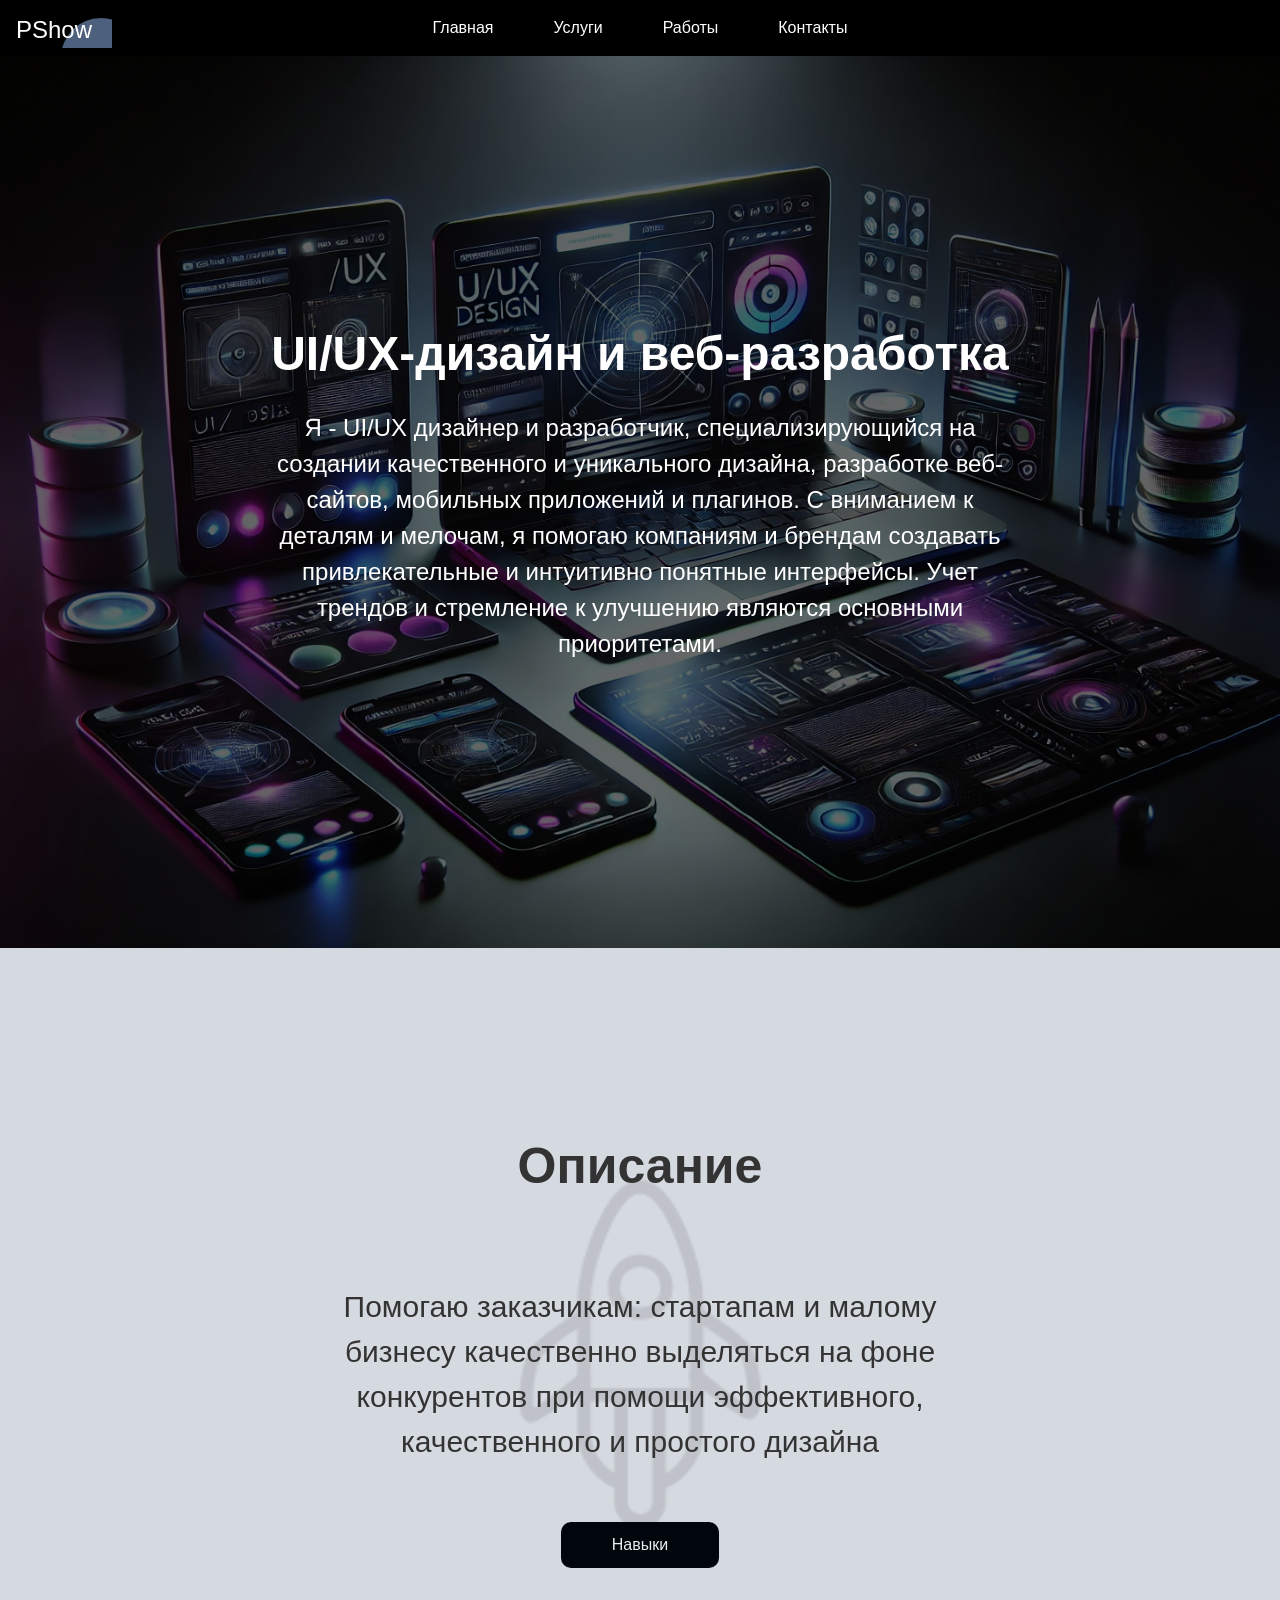
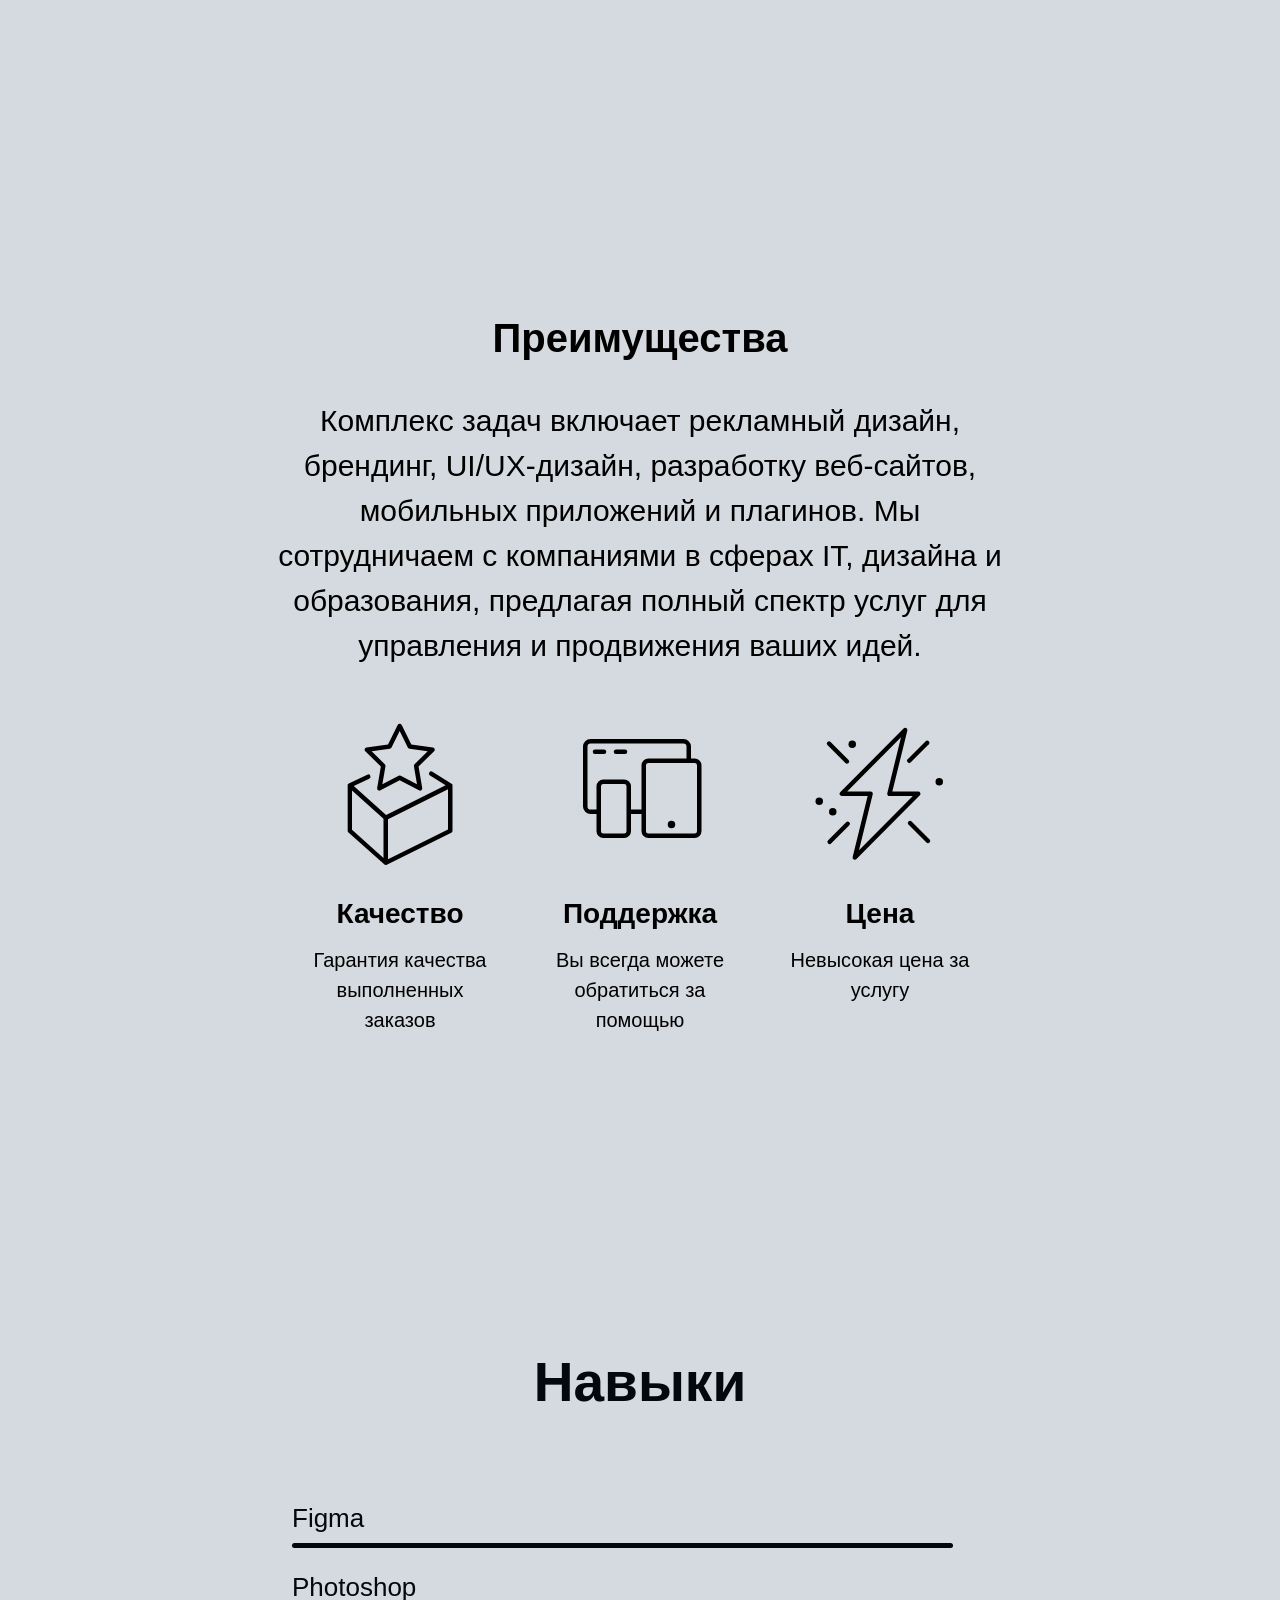
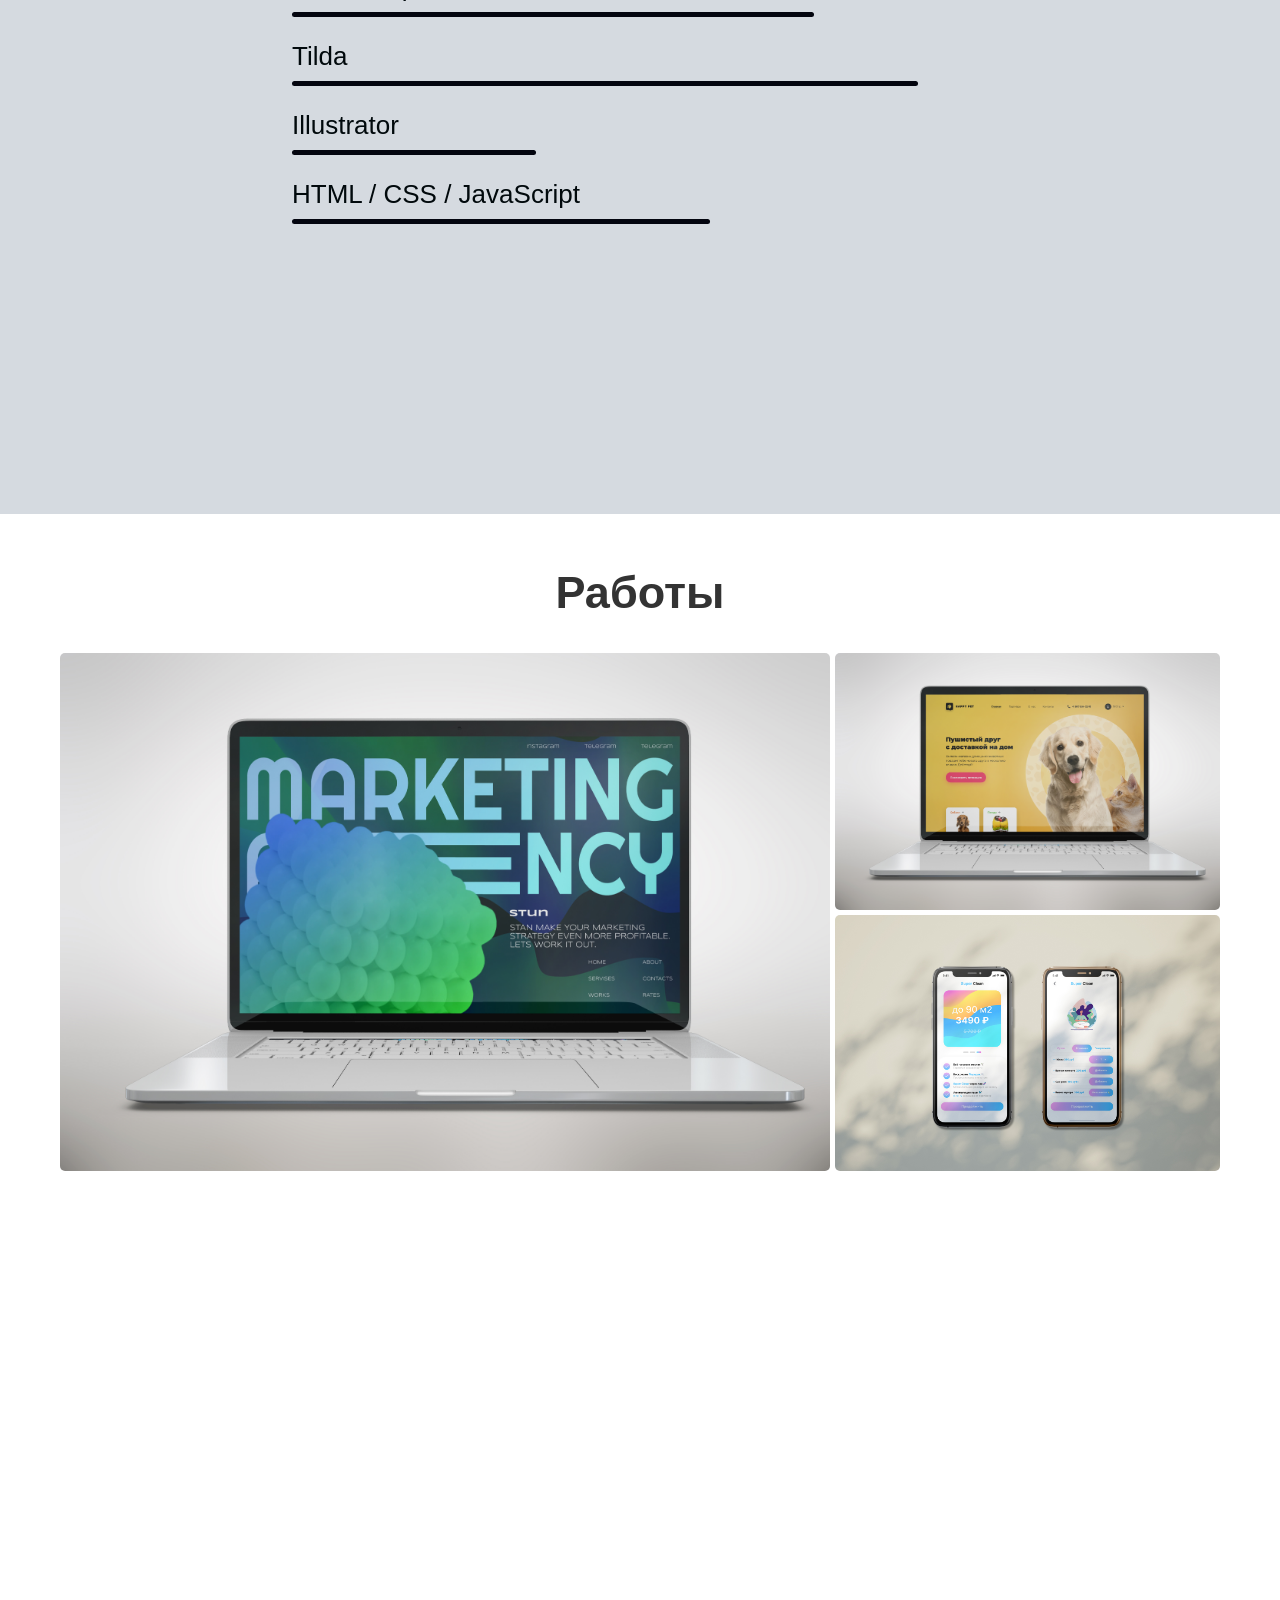
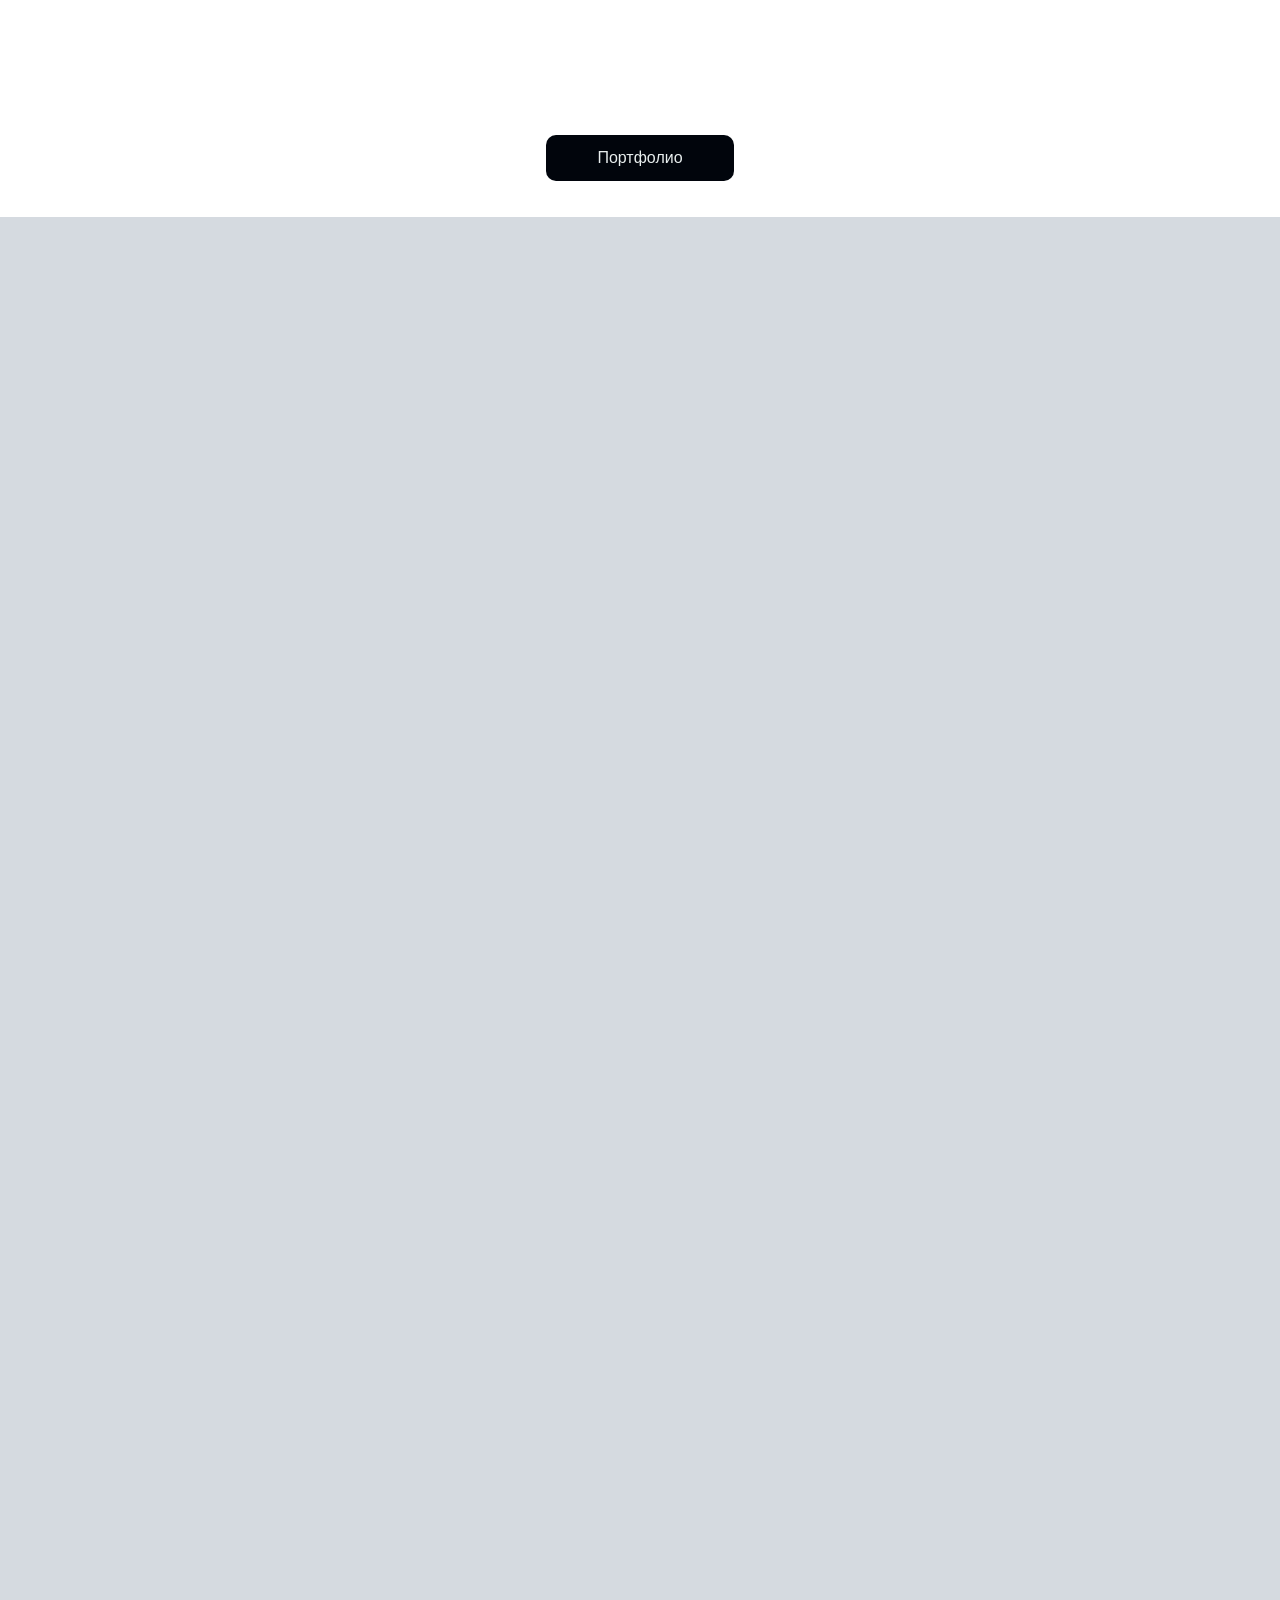
==== photoshowPages/index.html @ cae59e90 "Rename photoshow.html to index.html" ====
<!DOCTYPE html>
<html lang="ru">
<head>
  <meta charset="UTF-8">
  <meta name="viewport" content="width=device-width, initial-scale=1.0">
  <title>PHOTOSHOW</title>
  <script src="http://ajax.googleapis.com/ajax/libs/jquery/1.5/jquery.min.js"></script>
  <script src="https://code.jquery.com/ui/1.10.4/jquery-ui.js"></script>
  <script src="https://code.jquery.com/jquery-3.6.0.min.js"></script>
  <link rel="stylesheet" href="photoshow.css">
  <link rel="stylesheet" href="pshow.css">
</head>
<body>

  <object data="logo.xml" type="image/svg+xml" class="logo-svg"></object>

  <header class="navbar">
    <nav>
      <ul>
        <li><a href="#main">Главная</a></li>
        <li class="dropdown">
          <a href="#">Услуги</a>
          <div class="dropdown-content">
            <a href="#pht">Photoshop</a>
            <a href="#wd">UI/UX дизайн</a>
            <a href="#doweb">Разработка веб-сайтов</a>
          </div>
        </li>
        <li><a href="#works">Работы</a></li>
        <li><a href="#contact">Контакты</a></li>
      </ul>
    </nav>
  </header>
  
  <!-- Первый блок -->
  <section class="main" id="main">
    <div class="main-overlay"></div>
    <div class="main-content">
      <h1>UI/UX-дизайн и веб-разработка</h1>
      <p>Я - UI/UX дизайнер и разработчик, специализирующийся на создании качественного и уникального дизайна, разработке веб-сайтов, мобильных приложений и плагинов. С вниманием к деталям и мелочам, я помогаю компаниям и брендам создавать привлекательные и интуитивно понятные интерфейсы. Учет трендов и стремление к улучшению являются основными приоритетами.</p>
    </div>
  </section>
  
  <!-- Описание -->
  <section class="description-section">
    <h2 class="description-title hidden">Описание</h2>
    <p class="description-text hidden">
      Помогаю заказчикам: стартапам и малому бизнесу качественно выделяться на фоне конкурентов при помощи эффективного, качественного и простого дизайна
    </p>
    <a href="#skills" class="b1 hidden" target="_blank">Навыки</a>
  </section>
  
  <!-- Преимущества -->
  <section class="advantages">
    <h2 class="advh2 hidden">Преимущества</h2>
    <p class="adv hidden">
      Комплекс задач включает рекламный дизайн, брендинг, UI/UX-дизайн, разработку веб-сайтов, мобильных приложений и плагинов. Мы сотрудничаем с компаниями в сферах IT, дизайна и образования, предлагая полный спектр услуг для управления и продвижения ваших идей.
    </p>
    <div class="advantage-container">
      <div class="advantage-item hidden">
        <img src="star.png" alt="Иконка качества">
        <h3 class="ah3">Качество</h3>
        <p class="ap">Гарантия качества выполненных заказов</p>
      </div>
      <div class="advantage-item hidden">
        <img src="gadget.png" alt="Иконка поддержки">
        <h3 class="ah3">Поддержка</h3>
        <p class="ap">Вы всегда можете обратиться за помощью</p>
      </div>
      <div class="advantage-item hidden">
        <img src="lightning.png" alt="Иконка цены">
        <h3 class="ah3">Цена</h3>
        <p class="ap">Невысокая цена за услугу</p>
      </div>
    </div>
  </section>
  
  <!-- Навыки -->
  <section class="skills" id="skills">
    <div class="dd12">
      <h2 class="sh2">Навыки</h2>
      <div class="skill hidden">
        <span class="skill-name">Figma</span>
        <div class="skill-bar" style="width: 95%;"></div>
      </div>
      <div class="skill hidden">
        <span class="skill-name">Photoshop</span>
        <div class="skill-bar" style="width: 75%;"></div>
      </div>
      <div class="skill hidden">
        <span class="skill-name">Tilda</span>
        <div class="skill-bar" style="width: 90%;"></div>
      </div>
      <div class="skill hidden">
        <span class="skill-name">Illustrator</span>
        <div class="skill-bar" style="width: 35%;"></div>
      </div>
      <div class="skill hidden">
        <span class="skill-name">HTML / CSS / JavaScript</span>
        <div class="skill-bar" style="width: 60%;"></div>
      </div>
    </div>
  </section>
  
  <!-- Работы / Галерея -->
  <section class="works" id="works">
    <h2 class="wh2 hidden">Работы</h2>
    <div class="gallery hidden">
      <img src="marketingagency1.jpg" alt="Работа 1" class="large-photo hidden">
      <img src="Petshop1.jpg" alt="Работа 2" class="vertical-photo hidden">
      <img src="superclean1.jpg" alt="Работа 3" class="vertical-photo hidden">
      <img src="Main1.jpg" alt="Работа 4" class="small-photo hidden">
      <img src="CoursesApp1.jpg" alt="Работа 6" class="smallest-photo hidden">
    </div>
    <div class="but1">
      <a href="portfolio.html" class="b1" target="_blank">Портфолио</a>
    </div>
  </section>
  
  <!-- Услуги -->
  <section class="services" id="services">
    <div class="container">
      <h1 class="ush1 hidden">Услуги</h1>
      <p class="pu hidden">
        Услуги UI/UX-дизайна и разработки направлены на создание качественных и эффективных решений для клиентов. Специализация на разработке дизайна логотипов, фирменного стиля, рекламных материалов, а также на создании уникальных веб-сайтов, мобильных приложений и плагинов.
      </p>
      
      <div class="service-item hidden">
        <div class="service-image">
          <img src="ph.jpg" alt="Photoshop Service" id="pht">
        </div>
        <div class="service-details">
          <h2>Работа с изображениями в Photoshop</h2>
          <p class="t1">
            В услугу работы с изображениями в Photoshop входит качественное редактирование и улучшение фотографий. Коррекция цветовой гаммы, удаление дефектов, создание уникальных графических элементов, добавление текстур и эффектов.
        </p>
        <ul class="t1">
            <li>Удаление/добавление объекта</li>
            <li>Ретушь (портретная/предметная)</li>
            <li>Создание инфографики и маркетинговых материалов</li>
            <li>Улучшение и чистка фото</li>
            <li>Изменение цвета и текстуры элементов</li>
        </ul>
          <a href="portfolio.html" class="b1" target="_blank">Порфолио</a>
        </div>
      </div>
      
      <div class="service-item hidden">
        <div class="service-image">
          <img src="wd.jpg" alt="UI/UX-дизайн" id="wd">
        </div>
        <div class="service-details">
          <h2>UI/UX-дизайн</h2>
          <p class="t1">
            Создание дизайна современных, интуитивно понятных и продающих сайтов или лендингов в Figma/Photoshop. Разработка уникального интерфейса с учетом целей и потребностей клиента.
        </p>
        <p class="t1"><b>Комплекс работ:</b></p>
        <ul class="t1">
            <li>Маркетинговый дизайн и структура</li>
            <li>Дизайн лендингов, интернет-магазинов, корпоративных сайтов и блогов</li>
            <li>Подбор и утверждение количества блоков вместе с клиентом</li>
        </ul>
          <a href="portfolio.html" class="b1" target="_blank">Порфолио</a>
        </div>
      </div>
      
      <div class="service-item hidden">
        <div class="service-image">
          <img src="doweb.jpg" alt="Разработка веб-сайтов" id="doweb">
        </div>
        <div class="service-details">
          <h2>Разработка веб-сайтов</h2>
          <p class="t1">
            Создание уникальных, современных и продающих веб-сайтов и лендингов, которые прекрасно представляют ваш бренд и эффективно привлекают внимание вашей целевой аудитории.
        </p>
        <p class="t1"><b>Примеры:</b></p>
        <ul class="t1">
            <li>Маркетинговый дизайн и структура</li>
            <li>Количество блоков и страниц обговаривается с клиентом</li>
            <li>В работе используются HTML, CSS, JavaScript</li>
            <li>Создание веб-сайта ведётся с нуля либо по вашему дизайну (если такой имеется)</li>
        </ul>
          <a href="portfolio.html" class="b1" target="_blank">Порфолио</a>
        </div>
      </div>
    </div>
  </section>
  
  <!-- Контакты -->
  <footer class="section contact hidden" id="contact">
        <h2 class="foot hidden">Связаться</h2>
      <p class="end hidden">Уважаемый клиент!<br>
        Вы можете задать вопросы написав на
        E-mail, в сообщество Вконтакте, в Instagram или Telegram.</p>
      <div class="contacts hidden">
        <h2 class="eh1 hidden">Контакты</h2>
        <p class="end">E-mail: photoshow836@gmail.com</p>
        <p class= "foottt">© 2025 PHOTOSHOW. Все права защищены.</p>
        </div>
  </footer>
  
  <script src="photoshow.js"></script>
</body>
</html>
---- photoshowPages/photoshow.css ----
/* 1. Глобальные стили */
* {
  margin: 0;
  padding: 0;
  box-sizing: border-box;
}

/*body {
  font-family: Arial, sans-serif;
  color: #03050f;
  background-color: #d5dae0;
  line-height: 1.5;
}*/

/* 2. Навигация */

/* Стили для xml и logo(svg) */
.logo-svg {
  position: fixed;
  top: 0.5rem;
  left: 1rem;
  width: 6rem;    
  height: auto;
  z-index: 1001;
}

.navbar {
  position: fixed;
  top: 0;
  width: 100%;
  /*height: 6%;*/
  background-color: #000;
  z-index: 1000;
  display: flex;
  justify-content: center;
  align-items: center;
  padding: 1rem 0;
}

.navbar ul {
  list-style: none;
  display: flex;
  gap: 20px;
}

.navbar a {
  color: #fff;
  text-decoration: none;
  padding: 16px 20px;
  transition: all 0.3s ease;
}

/* Dropdown меню */
.dropdown {
  position: relative;
  display: inline-block;
}

.dropdown-content {
  display: none;
  position: absolute;
  background-color: #020a0e;
  /*width: 15vw;
  height: 9.5rem;*/
  box-shadow: 0 8px 16px rgba(0, 0, 0, 0.2);
  z-index: 1;
}

.dropdown-content a {
  color: #e8ecec;
  padding: 12px 16px;
  text-decoration: none;
  display: block;
  text-align: left;
}

.dropdown:hover .dropdown-content {
  display: block;
  animation: slideDown 0.5s;
}

@keyframes slideDown {
  from { transform: translateY(30px); opacity: 0; }
  to   { transform: translateY(0); opacity: 1; }
}

/* 3. Основной экран (Main) */
.main {
  position: relative;
  height: 100vh;
  background: url('pic1.png') no-repeat center;
  background-size: cover;
  display: flex;
  align-items: center;
  justify-content: center;
  text-align: center;
  margin-top: 3rem;
}

.main-overlay {
  position: absolute;
  top: 0;
  left: 0;
  width: 100%;
  height: 100%;
  background: rgba(0, 0, 0, 0.6);
}

.main-content {
  position: relative;
  max-width: 800px;
  padding: 20px;
}

.main-content h1 {
  font-size: 3rem;
  margin-bottom: 20px;
  color: #fff;
}

.main-content p {
  font-size: 1.5rem;
  color: #fff;
}

/*   4. Описание */
.description-section {
  display: flex;
  flex-direction: column;
  align-items: center;
  justify-content: center;
  text-align: center;
  height: 90vh;
  position: relative;
  padding: 20px;
}

.description-section::before {
  content: '';
  position: absolute;
  width: 350px;
  height: 350px;
  background: url('rocket.png') no-repeat center/contain;
  opacity: 0.1;
}

.description-title {
  font-size: 50px;
  margin-bottom: 80px;
}

.description-text {
  font-size: 30px;
  max-width: 600px;
  margin-bottom: 40px;
}

/*  5. Преимущества */
.advantages {
  background: #d5dae0;
  color: #000;
  text-align: center;
  padding: 150px 20px 100px;
}

.advantages .advh2 {
  font-size: 40px;
  margin-bottom: 30px;
}

.adv {
  font-size: 30px;
  margin: 0 auto;
  max-width: 800px;
  padding: 0 20px;
}

.advantage-container {
  display: flex;
  justify-content: center;
  gap: 40px;
  flex-wrap: wrap;
  margin-top: 40px;
}

.advantage-item {
  display: flex;
  flex-direction: column;
  align-items: center;
  max-width: 200px;
  text-align: center;
  padding: 10px;
}

.advantage-item img {
  width: 150px;
  height: 150px;
  margin-bottom: 15px;
}

.advantage-item .ah3 {
  font-size: 28px;
  margin: 10px 0;
}

.advantage-item p {
  font-size: 20px;
}

/* 6. Навыки */
.skills {
  width: 100%;
  text-align: left;
  padding: 20vh 15vw 30vh;
}

.skills .sh2 {
  text-align: center;
  margin-bottom: 75px;
  font-size: 55px;
  color: #01090c;
}

.skill {
  margin-bottom: 20px;
  padding: 0 100px;
}

.skill-name {
  display: block;
  font-size: 26px;
  margin-bottom: 5px;
  color: #01090c;
}

.skill-bar {
  height: 5px;
  background-color: #03050f;
  border-radius: 2.5px;
}

/* 7. Портфолио / Работы */
.works{
  background-color: white;
  padding-top: 5vh;
  padding-bottom: 3vh;
}

.wh2 {
  text-align: center;
  font-size: 5vh;
  padding-bottom: 3vh;
}
.gallery {
  display: grid;
  grid-template-rows: repeat(2, auto);
  grid-template-columns: 2fr 1fr;
  gap: 5px;                  /* Равномерный отступ между всеми элементами */
  max-width: 1200px;         /* Максимальная ширина галереи */
  margin: 0 auto;            /* Центрирование контейнера */
  padding: 0 20px;           /* Отступы от краёв экрана */
}

/* Крупное фото (занимает две строки, первая колонка) */
.large-photo {
  grid-row: 1 / 3;
  grid-column: 1 / 2;
  width: 100%;
  height: 100%;
  object-fit: cover;
  border-radius: 5px;
}

/* Вертикальные фото */
.vertical-photo {
  width: 100%;
  border-radius: 5px;
  object-fit: cover;
}

/* Маленькое фото */
.small-photo {
  width: 100%;
  border-radius: 5px;
  object-fit: cover;
}

/* Самое маленькое фото */
.smallest-photo {
  grid-row: 3;
  grid-column: 2 / 3;
  width: 100%;
  height: 100%;
  object-fit: cover;
  border-radius: 5px;
}

.but1{
  text-align: center;
  margin-top: 3vh;
}

/* Адаптивность: на мобильных устройствах галерея в одну колонку */
@media (max-width: 768px) {
  .gallery {
    grid-template-columns: 1fr;
    gap: 5px;
    padding: 0 10px;
  }
  .large-photo {
    grid-row: auto;
    grid-column: auto;
  }
}


/*  8. Услуги */
.services {
  text-align: center;
  padding: 40px 20px 20px;
  margin: 20px;
}

.services .ush1 {
  font-size: 50px;
  margin-bottom: 20px;
}

.services .pu {
  font-size: 24px;
  margin-bottom: 40px;
}

/* Контейнер для услуг */
.services .container {
  max-width: 1200px;
  margin: 0 auto;
  padding: 0 20px;
}

/* Элемент услуги: изображение слева, текст справа */
.service-item {
  display: flex;
  align-items: center;
  justify-content: center;
  height: 40%;
  gap: 30px;
  margin: 40px 0;
  padding: 5vh;
  background: #ffffff;
  border-radius: 10px;
  box-shadow: 0 2px 8px rgba(0,0,0,0.4);
}

.service-image {
  flex: 0 0 40%;
}

.service-image img {
  width: 100%;
  height: auto;
  object-fit: cover;
  border-radius: 5px;
}

.service-details {
  flex: 1;
  text-align: left;
}

.service-details h2 {
  font-size: 2em;
  margin-bottom: 20px;
  color: #01090c;
}

.service-details .t1 {
  font-size: 20px;
  margin-bottom: 1vh;
  text-align: left;
  padding: 0 20px;
}

/* Кнопка "Подробнее" */
.b1 {
  border: 1px solid transparent;
  padding: 10px 50px;
  background-color: #01050c;
  color: #e8eeee;
  text-decoration: none;
  font-size: 16px;
  border-radius: 10px;
  cursor: pointer;
  display: inline-block;
  margin-bottom: 1vh;
  margin-top: 2vh;
}

.b1:hover {
  background-color: #e4dcdc;
  color: #000;
  border: 1px solid #000;
  transition: all 375ms ease;
  
}

/* 9. Контакты */
.contact {
  background: #000;
  color: #fff;
  text-align: center;
  font-size: 2rem;
  padding-top: 20vh ;
}

.contact .end {
  font-size: 28px;
  margin: 20px auto;
  max-width: 800px;
  padding: 3vh 5vw;
  margin-bottom: 15vh;
}

.foottt{
  background-color: #000;
  color: #fff;
  text-align: center;
  padding: 3vh 2vw;
  font-size: 1rem;
}

/* 10. Адаптивные стили */
/* Для устройств с максимальной шириной 1024px */
@media (max-width: 1024px) {
  .navbar ul {
    gap: 15px;
  }
  
  .main-content h1 {
    font-size: 2.5rem;
  }
  
  .description-title {
    font-size: 40px;
  }
  
  .description-text {
    font-size: 24px;
  }
  
  .advantages .advh2 {
    font-size: 32px;
  }
  
  .adv {
    font-size: 26px;
    padding: 0 20px;
  }
  
  .skills .sh2 {
    font-size: 45px;
  }
  
  .skill-name {
    font-size: 22px;
  }
  
  .service-details h2 {
    font-size: 1.8em;
  }
  
  .service-details .t1 {
    font-size: 18px;
  }
}

/* Для мобильных устройств с максимальной шириной 768px */
@media (max-width: 768px) {
  /* Навигация */
  .navbar {
    flex-direction: column;
    padding: 10px;
  }
  
  .navbar ul {
    flex-direction: column;
    align-items: center;
  }
  
  /* Основной экран */
  .main {
    margin-top: 5rem;
    height: 80vh;
  }
  
  .main-content h1 {
    font-size: 2rem;
  }
  
  .main-content p {
    font-size: 1rem;
  }
  
  /* Описание */
  .description-section {
    height: auto;
    padding: 60px 20px;
  }
  
  .description-title {
    font-size: 32px;
  }
  
  .description-text {
    font-size: 20px;
  }
  
  /* Преимущества */
  .advantages {
    padding: 100px 20px;
  }
  
  /* Навыки */
  .skills {
    padding: 10vh 20px 30vh;
  }
  
  /* Галерея: меняем сетку на одну колонку */
  .gallery {
    grid-template-columns: 1fr;
    grid-template-rows: auto;
    padding: 0 15px;
  }
  
  .large-photo {
    grid-row: auto;
    grid-column: auto;
  }
  
  /* Услуги - вертикальное расположение */
  .service-item {
    flex-direction: column;
    text-align: center;
  }
  
  .service-image,
  .service-details {
    flex: 1 0 100%;
  }
  
  .service-details {
    padding: 20px 0;
  }
  
  /* Контакты */
  .contact {
    padding: 100px 20px;
    font-size: 28px;
  }
}
---- photoshowPages/pshow.css ----
@charset "UTF-8";
body {
  font-family: Arial, sans-serif;
  line-height: 1.5;
  color: #333;
  background-color: #d5dae0;
  /* Вложенные элементы */
}
body h1, body h2, body h3 {
  font-family: "Helvetica Neue", sans-serif;
}
body p {
  margin-bottom: 1rem;
}

/*# sourceMappingURL=phow.css.map */
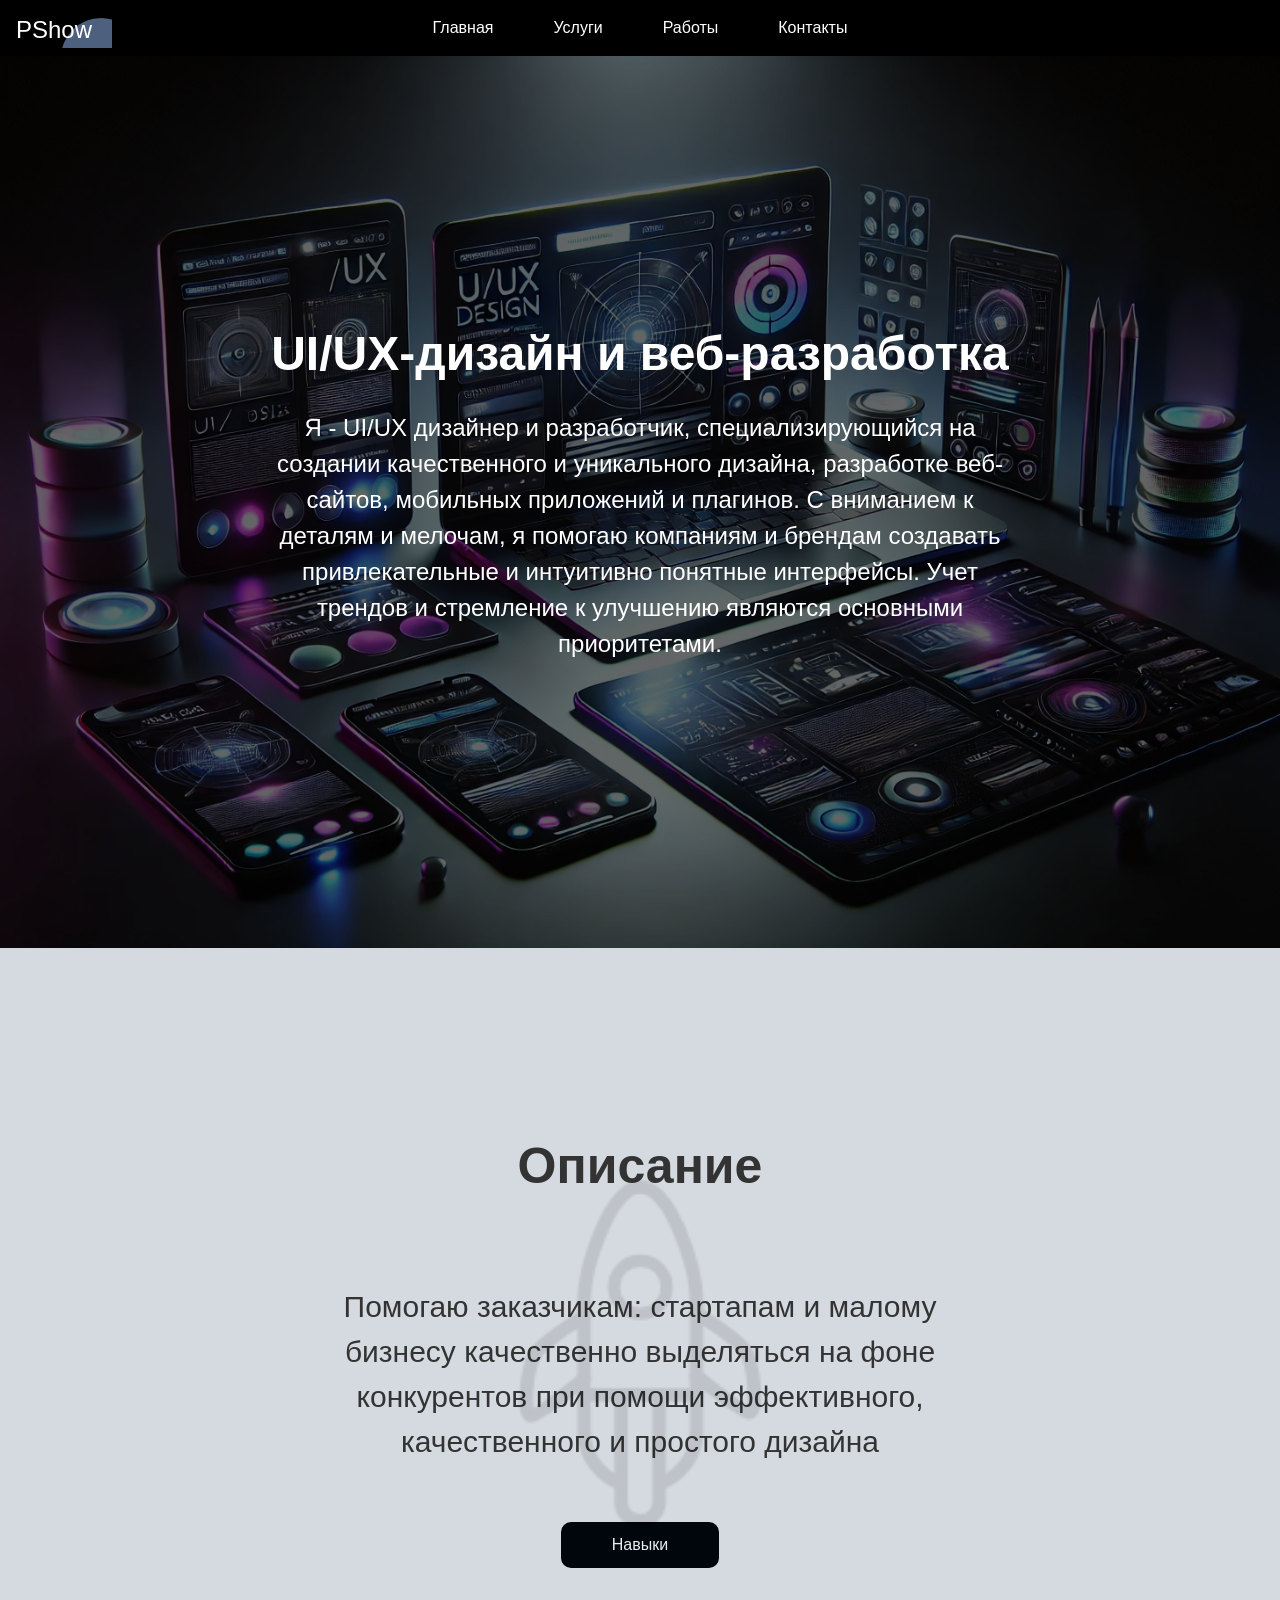
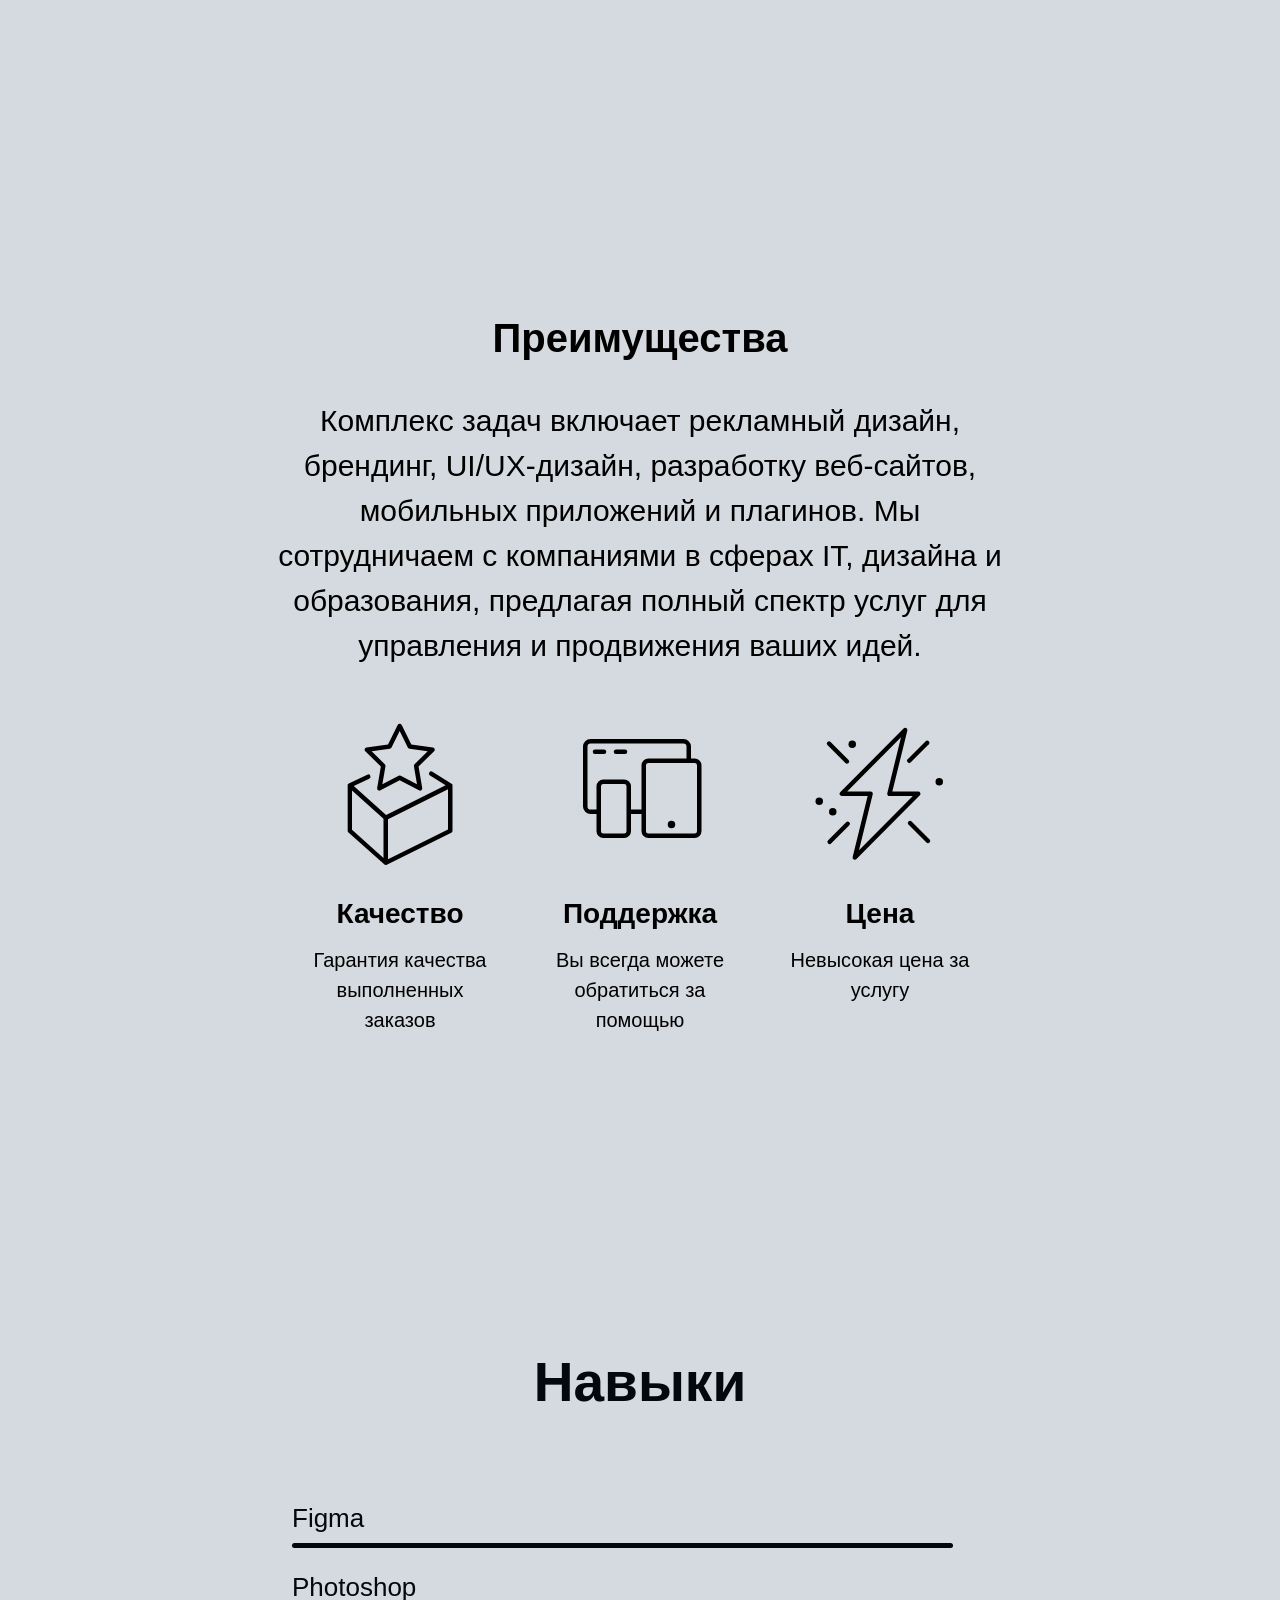
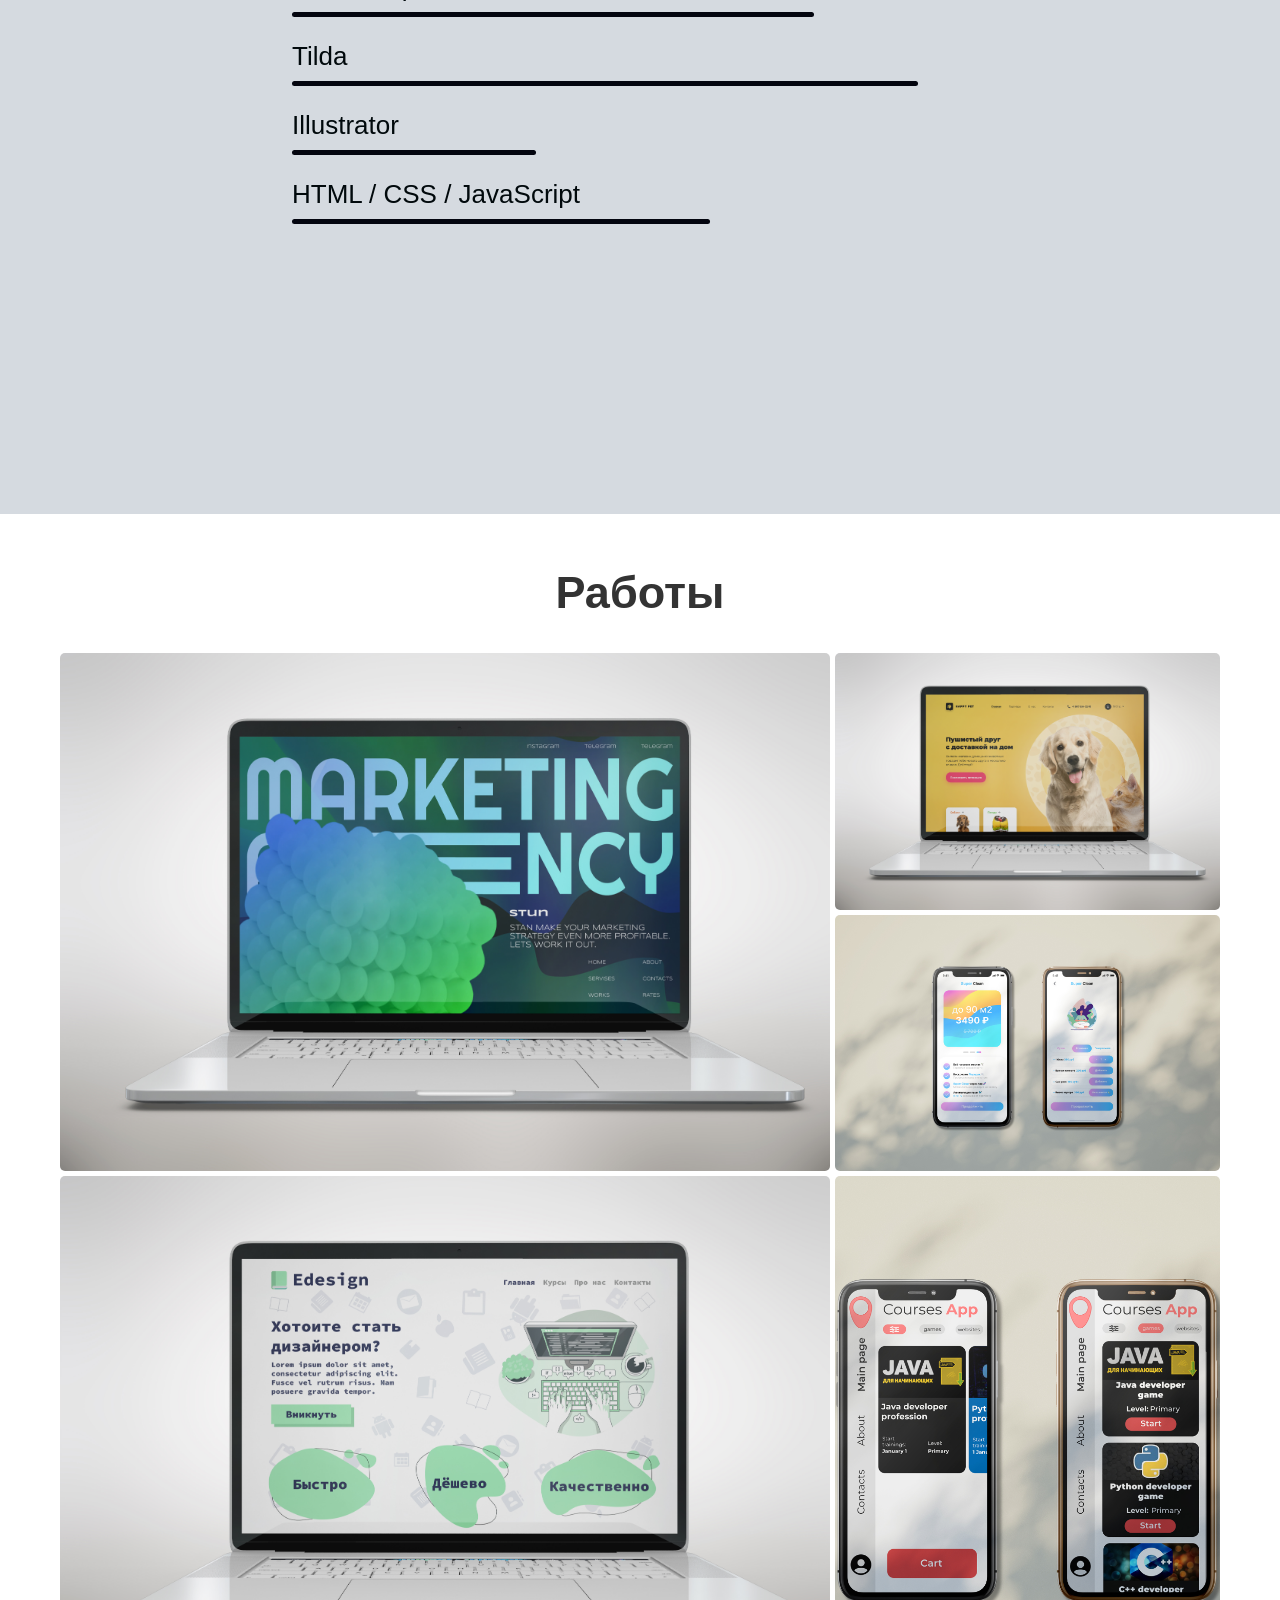
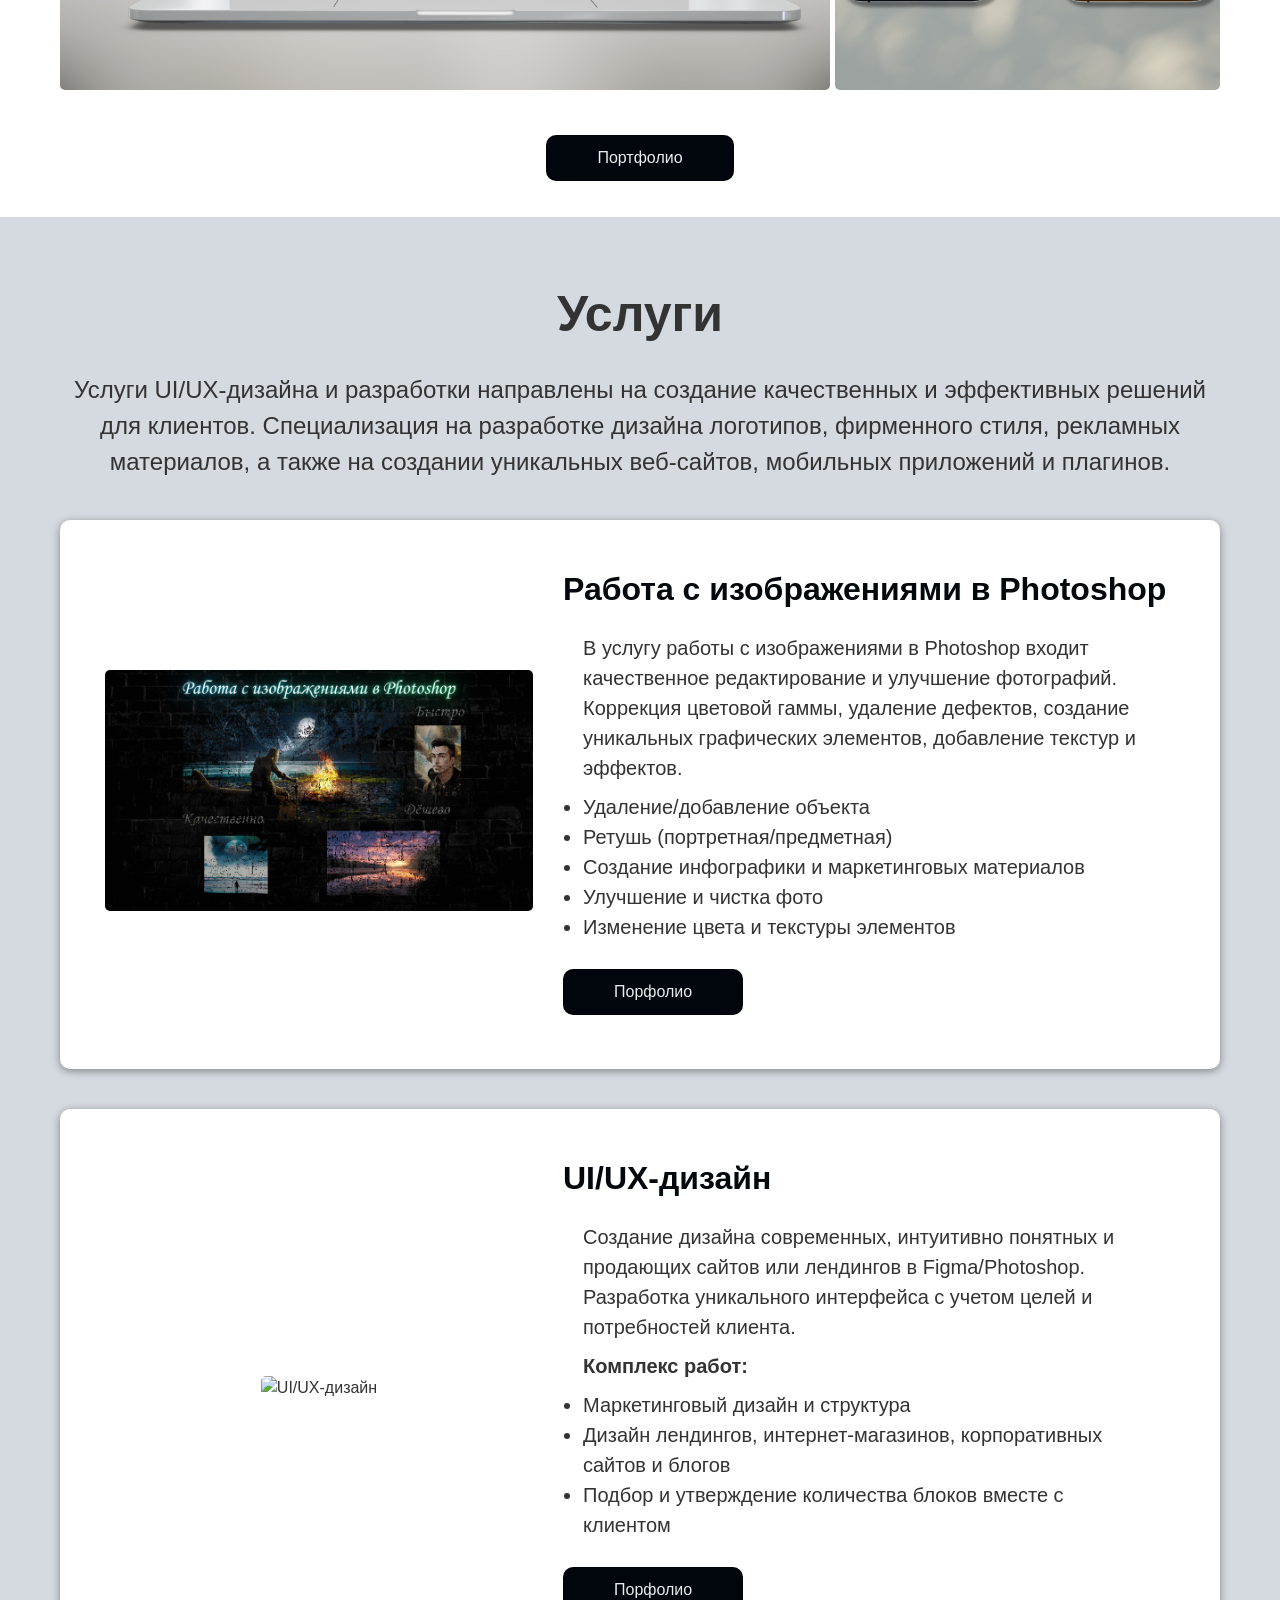
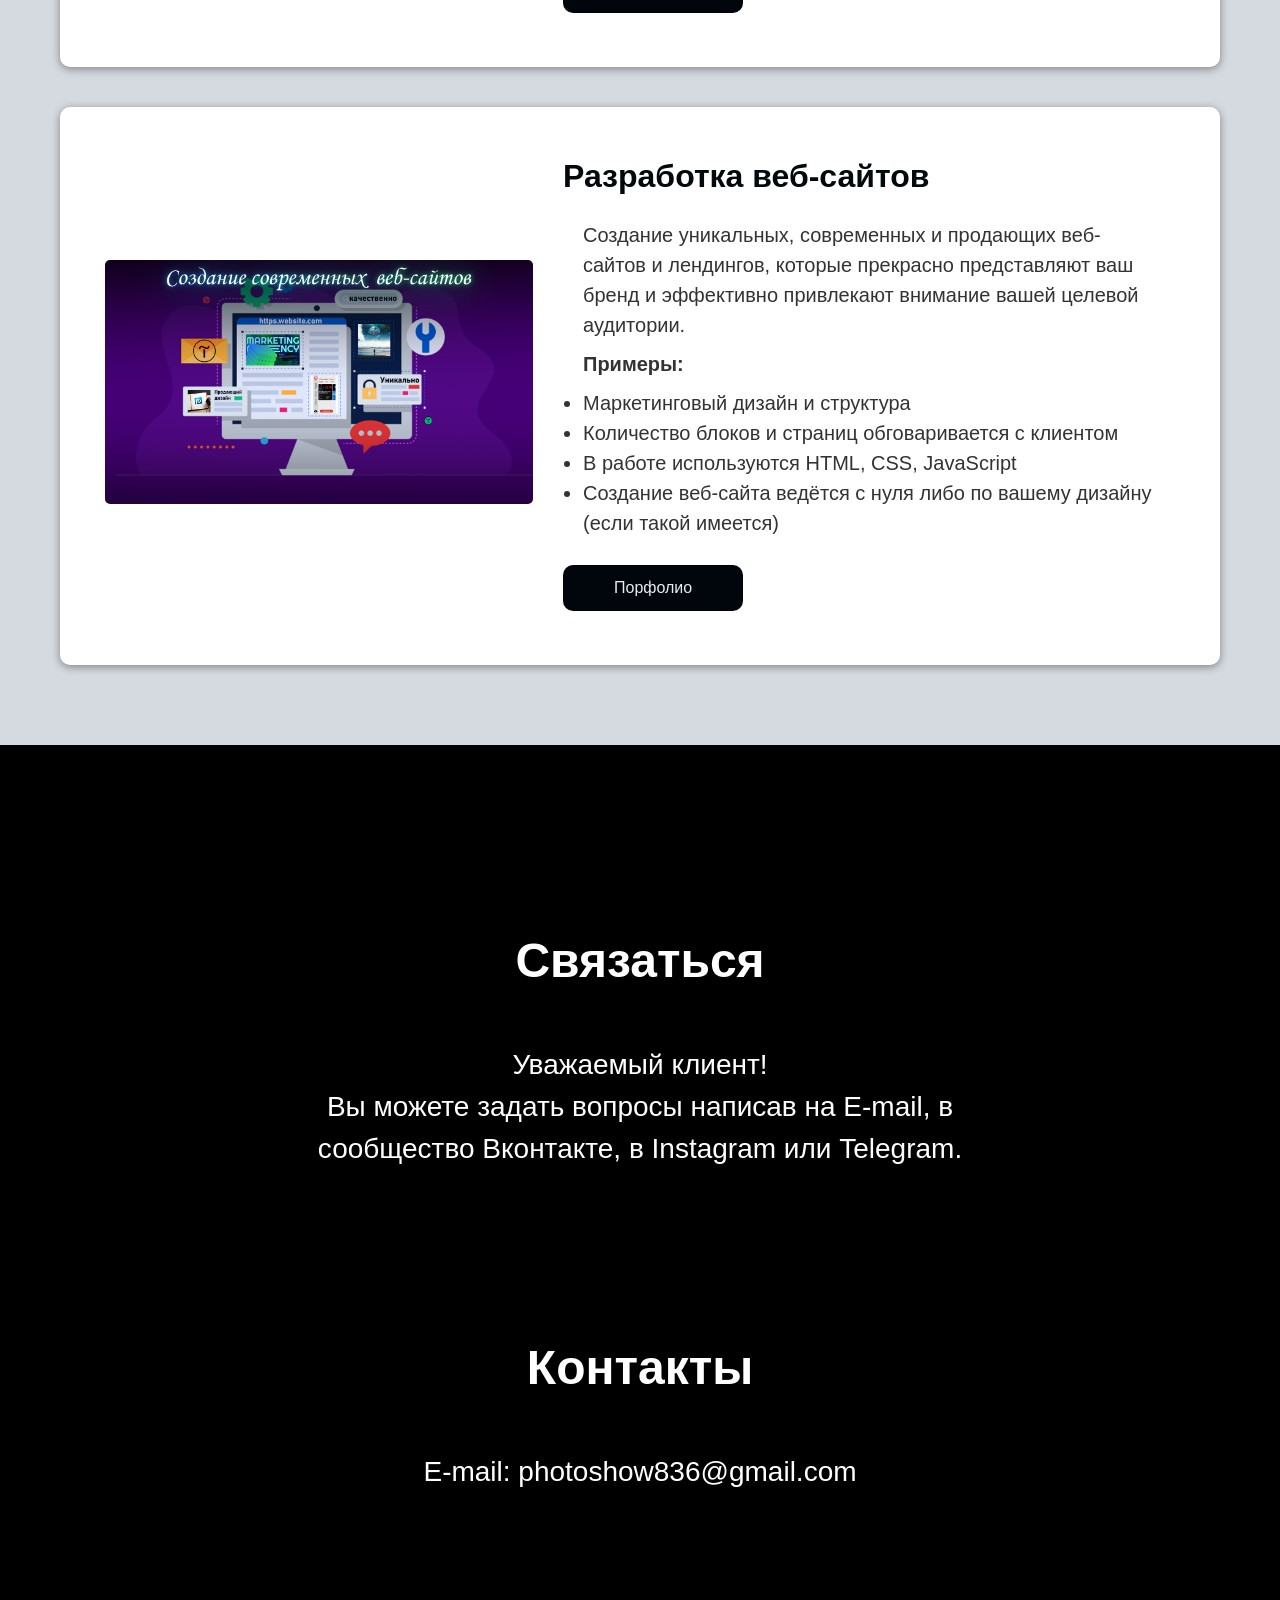
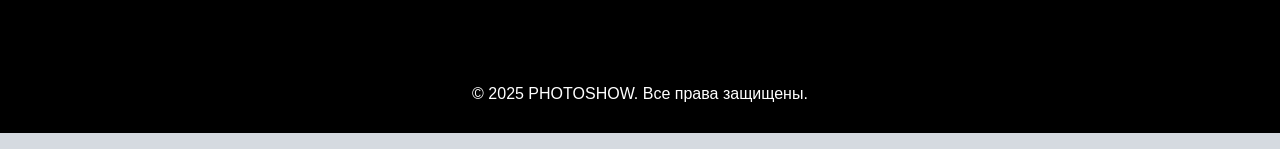
==== commit 13cdf60e: "Update index.html" ====
--- a/photoshowPages/index.html
+++ b/photoshowPages/index.html
@@ -7,8 +7,8 @@
   <script src="http://ajax.googleapis.com/ajax/libs/jquery/1.5/jquery.min.js"></script>
   <script src="https://code.jquery.com/ui/1.10.4/jquery-ui.js"></script>
   <script src="https://code.jquery.com/jquery-3.6.0.min.js"></script>
-  <link rel="stylesheet" href="photoshow.css">
-  <link rel="stylesheet" href="pshow.css">
+  <link rel="stylesheet" href="./photoshow.css">
+  <link rel="stylesheet" href="./pshow.css">
 </head>
 <body>
 
@@ -199,6 +199,6 @@
         </div>
   </footer>
   
-  <script src="photoshow.js"></script>
+  <script src="./photoshow.js defer"></script>
 </body>
 </html>
--- a/photoshowPages/photoshow.css
+++ b/photoshowPages/photoshow.css
@@ -140,7 +140,7 @@
   position: absolute;
   width: 350px;
   height: 350px;
-  background: url('rocket.png') no-repeat center/contain;
+  background: url('./rocket.png') no-repeat center/contain;
   opacity: 0.1;
 }
 
@@ -558,4 +558,4 @@
     font-size: 28px;
   }
 } 
-  +  
